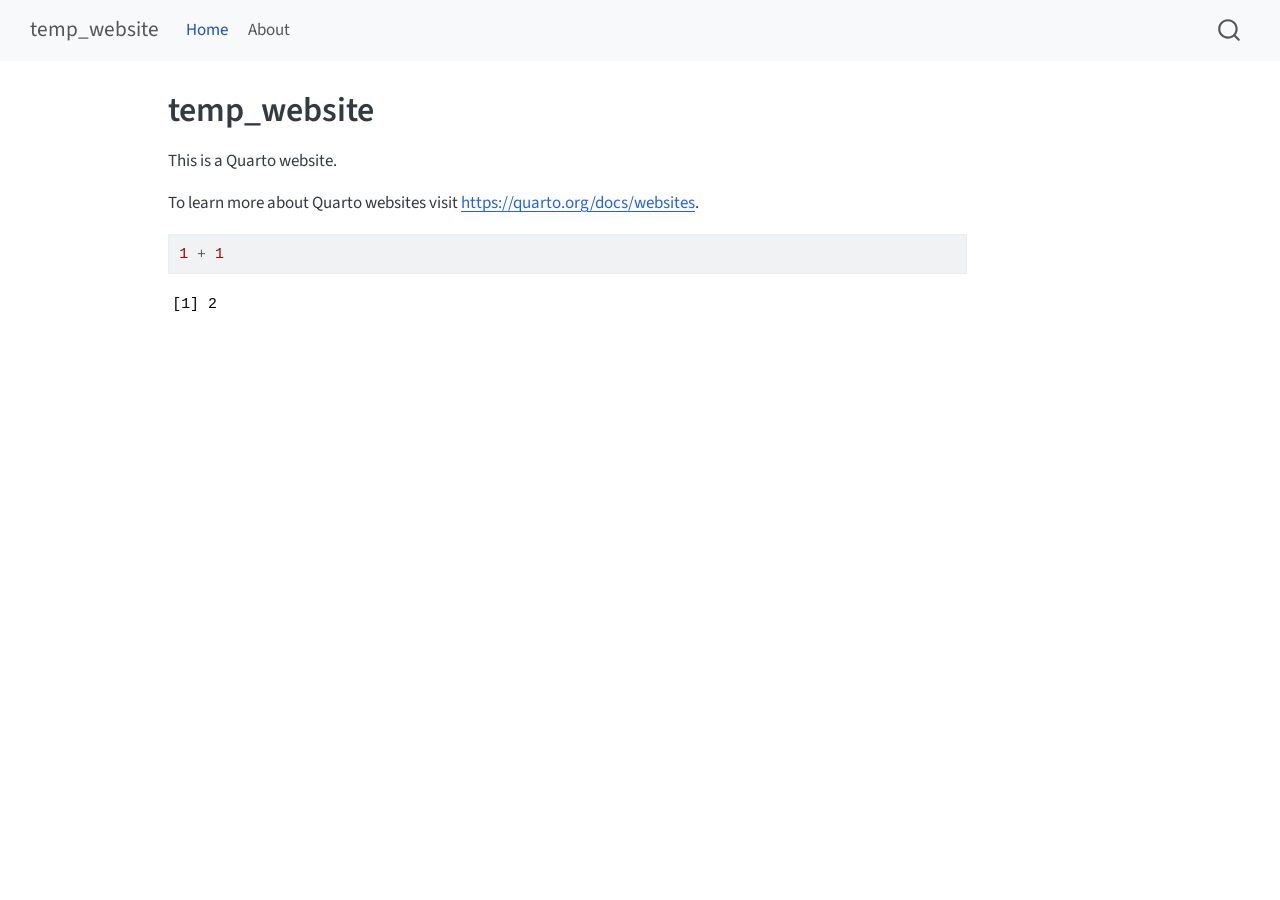
==== docs/index.html @ f579515a "Initial commit" ====
<!DOCTYPE html>
<html xmlns="http://www.w3.org/1999/xhtml" lang="en" xml:lang="en"><head>

<meta charset="utf-8">
<meta name="generator" content="quarto-1.9.37">

<meta name="viewport" content="width=device-width, initial-scale=1.0, user-scalable=yes">


<title>temp_website</title>
<style>
/* Default styles provided by pandoc.
** See https://pandoc.org/MANUAL.html#variables-for-html for config info.
*/
code{white-space: pre-wrap;}
span.smallcaps{font-variant: small-caps;}
div.columns{display: flex; gap: min(4vw, 1.5em);}
div.column{flex: auto; overflow-x: auto;}
div.hanging-indent{margin-left: 1.5em; text-indent: -1.5em;}
ul.task-list{list-style: none;}
ul.task-list li input[type="checkbox"] {
  width: 0.8em;
  margin: 0 0.8em 0.2em -1em; /* quarto-specific, see https://github.com/quarto-dev/quarto-cli/issues/4556 */ 
  vertical-align: middle;
}
/* CSS for syntax highlighting */
html { -webkit-text-size-adjust: 100%; }
pre > code.sourceCode { white-space: pre; position: relative; }
pre > code.sourceCode > span { display: inline-block; line-height: 1.25; }
pre > code.sourceCode > span:empty { height: 1.2em; }
.sourceCode { overflow: visible; }
code.sourceCode > span { color: inherit; text-decoration: inherit; }
div.sourceCode { margin: 1em 0; }
pre.sourceCode { margin: 0; }
@media screen {
div.sourceCode { overflow: auto; }
}
@media print {
pre > code.sourceCode { white-space: pre-wrap; }
pre > code.sourceCode > span { text-indent: -5em; padding-left: 5em; }
}
pre.numberSource code
  { counter-reset: source-line 0; }
pre.numberSource code > span
  { position: relative; left: -4em; counter-increment: source-line; }
pre.numberSource code > span > a:first-child::before
  { content: counter(source-line);
    position: relative; left: -1em; text-align: right; vertical-align: baseline;
    border: none; display: inline-block;
    -webkit-touch-callout: none; -webkit-user-select: none;
    -khtml-user-select: none; -moz-user-select: none;
    -ms-user-select: none; user-select: none;
    padding: 0 4px; width: 4em;
  }
pre.numberSource { margin-left: 3em;  padding-left: 4px; }
div.sourceCode
  {   }
@media screen {
pre > code.sourceCode > span > a:first-child::before { text-decoration: underline; }
}
</style>


<script src="site_libs/quarto-nav/quarto-nav.js"></script>
<script src="site_libs/quarto-nav/headroom.min.js"></script>
<script src="site_libs/clipboard/clipboard.min.js"></script>
<script src="site_libs/quarto-search/autocomplete.umd.js"></script>
<script src="site_libs/quarto-search/fuse.min.js"></script>
<script src="site_libs/quarto-search/quarto-search.js"></script>
<meta name="quarto:offset" content="./">
<script src="site_libs/quarto-html/quarto.js" type="module"></script>
<script src="site_libs/quarto-html/tabsets/tabsets.js" type="module"></script>
<script src="site_libs/quarto-html/popper.min.js"></script>
<script src="site_libs/quarto-html/tippy.umd.min.js"></script>
<script src="site_libs/quarto-html/anchor.min.js"></script>
<link href="site_libs/quarto-html/tippy.css" rel="stylesheet">
<link href="site_libs/quarto-html/quarto-syntax-highlighting-7f8f88aac4f3542376d5c11b86a4c14d.css" rel="stylesheet" id="quarto-text-highlighting-styles">
<script src="site_libs/bootstrap/bootstrap.min.js"></script>
<link href="site_libs/bootstrap/bootstrap-icons.css" rel="stylesheet">
<link href="site_libs/bootstrap/bootstrap-158031087360bce0ff56dc785ce39e06.min.css" rel="stylesheet" append-hash="true" id="quarto-bootstrap" data-mode="light">
<script id="quarto-search-options" type="application/json">{
  "location": "navbar",
  "copy-button": false,
  "collapse-after": 3,
  "panel-placement": "end",
  "type": "overlay",
  "limit": 50,
  "keyboard-shortcut": [
    "f",
    "/",
    "s"
  ],
  "show-item-context": false,
  "language": {
    "search-no-results-text": "No results",
    "search-matching-documents-text": "matching documents",
    "search-copy-link-title": "Copy link to search",
    "search-hide-matches-text": "Hide additional matches",
    "search-more-match-text": "more match in this document",
    "search-more-matches-text": "more matches in this document",
    "search-clear-button-title": "Clear",
    "search-text-placeholder": "",
    "search-detached-cancel-button-title": "Cancel",
    "search-submit-button-title": "Submit",
    "search-label": "Search"
  }
}</script>


<link rel="stylesheet" href="styles.css">
</head>

<body class="nav-fixed quarto-light">

<div id="quarto-search-results"></div>
  <header id="quarto-header" class="headroom fixed-top">
    <nav class="navbar navbar-expand-lg " data-bs-theme="dark">
      <div class="navbar-container container-fluid">
      <div class="navbar-brand-container mx-auto">
    <a class="navbar-brand" href="./index.html">
    <span class="navbar-title">temp_website</span>
    </a>
  </div>
            <div id="quarto-search" class="" title="Search"></div>
          <button class="navbar-toggler" type="button" data-bs-toggle="collapse" data-bs-target="#navbarCollapse" aria-controls="navbarCollapse" role="menu" aria-expanded="false" aria-label="Toggle navigation" onclick="if (window.quartoToggleHeadroom) { window.quartoToggleHeadroom(); }">
  <span class="navbar-toggler-icon"></span>
</button>
          <div class="collapse navbar-collapse" id="navbarCollapse">
            <ul class="navbar-nav navbar-nav-scroll me-auto">
  <li class="nav-item">
    <a class="nav-link active" href="./index.html" aria-current="page"> 
<span class="menu-text">Home</span></a>
  </li>  
  <li class="nav-item">
    <a class="nav-link" href="./about.html"> 
<span class="menu-text">About</span></a>
  </li>  
</ul>
          </div> <!-- /navcollapse -->
            <div class="quarto-navbar-tools">
</div>
      </div> <!-- /container-fluid -->
    </nav>
</header>
<!-- content -->
<div id="quarto-content" class="quarto-container page-columns page-rows-contents page-layout-article page-navbar">
<!-- sidebar -->
<!-- margin-sidebar -->
    <div id="quarto-margin-sidebar" class="sidebar margin-sidebar zindex-bottom">
        
    </div>
<!-- main -->
<main class="content" id="quarto-document-content">

<header id="title-block-header" class="quarto-title-block default">
<div class="quarto-title">
<h1 class="title">temp_website</h1>
</div>



<div class="quarto-title-meta">

    
  
    
  </div>
  


</header>


<p>This is a Quarto website.</p>
<p>To learn more about Quarto websites visit <a href="https://quarto.org/docs/websites" class="uri">https://quarto.org/docs/websites</a>.</p>
<div class="cell">
<div class="code-copy-outer-scaffold"><div class="sourceCode cell-code" id="cb1"><pre class="sourceCode r code-with-copy"><code class="sourceCode r"><span id="cb1-1"><a href="#cb1-1" aria-hidden="true" tabindex="-1"></a><span class="dv">1</span> <span class="sc">+</span> <span class="dv">1</span></span></code></pre></div><button title="Copy to Clipboard" class="code-copy-button"><i class="bi"></i></button></div>
<div class="cell-output cell-output-stdout">
<pre><code>[1] 2</code></pre>
</div>
</div>



</main> <!-- /main -->
<script id="quarto-html-after-body" type="application/javascript">
  window.document.addEventListener("DOMContentLoaded", function (event) {
    const icon = "";
    const anchorJS = new window.AnchorJS();
    anchorJS.options = {
      placement: 'right',
      icon: icon
    };
    anchorJS.add('.anchored');
    const isCodeAnnotation = (el) => {
      for (const clz of el.classList) {
        if (clz.startsWith('code-annotation-')) {                     
          return true;
        }
      }
      return false;
    }
    const onCopySuccess = function(e) {
      // button target
      const button = e.trigger;
      // don't keep focus
      button.blur();
      // flash "checked"
      button.classList.add('code-copy-button-checked');
      var currentTitle = button.getAttribute("title");
      button.setAttribute("title", "Copied!");
      let tooltip;
      if (window.bootstrap) {
        button.setAttribute("data-bs-toggle", "tooltip");
        button.setAttribute("data-bs-placement", "left");
        button.setAttribute("data-bs-title", "Copied!");
        tooltip = new bootstrap.Tooltip(button, 
          { trigger: "manual", 
            customClass: "code-copy-button-tooltip",
            offset: [0, -8]});
        tooltip.show();    
      }
      setTimeout(function() {
        if (tooltip) {
          tooltip.hide();
          button.removeAttribute("data-bs-title");
          button.removeAttribute("data-bs-toggle");
          button.removeAttribute("data-bs-placement");
        }
        button.setAttribute("title", currentTitle);
        button.classList.remove('code-copy-button-checked');
      }, 1000);
      // clear code selection
      e.clearSelection();
    }
    const getTextToCopy = function(trigger) {
      const outerScaffold = trigger.parentElement.cloneNode(true);
      const codeEl = outerScaffold.querySelector('code');
      for (const childEl of codeEl.children) {
        if (isCodeAnnotation(childEl)) {
          childEl.remove();
        }
      }
      return codeEl.innerText;
    }
    const clipboard = new window.ClipboardJS('.code-copy-button:not([data-in-quarto-modal])', {
      text: getTextToCopy
    });
    clipboard.on('success', onCopySuccess);
    if (window.document.getElementById('quarto-embedded-source-code-modal')) {
      const clipboardModal = new window.ClipboardJS('.code-copy-button[data-in-quarto-modal]', {
        text: getTextToCopy,
        container: window.document.getElementById('quarto-embedded-source-code-modal')
      });
      clipboardModal.on('success', onCopySuccess);
    }
      var localhostRegex = new RegExp(/^(?:http|https):\/\/localhost\:?[0-9]*\//);
      var mailtoRegex = new RegExp(/^mailto:/);
        var filterRegex = new RegExp('/' + window.location.host + '/');
      var isInternal = (href) => {
          return filterRegex.test(href) || localhostRegex.test(href) || mailtoRegex.test(href);
      }
      // Inspect non-navigation links and adorn them if external
     var links = window.document.querySelectorAll('a[href]:not(.nav-link):not(.navbar-brand):not(.toc-action):not(.sidebar-link):not(.sidebar-item-toggle):not(.pagination-link):not(.no-external):not([aria-hidden]):not(.dropdown-item):not(.quarto-navigation-tool):not(.about-link)');
      for (var i=0; i<links.length; i++) {
        const link = links[i];
        if (!isInternal(link.href)) {
          // undo the damage that might have been done by quarto-nav.js in the case of
          // links that we want to consider external
          if (link.dataset.originalHref !== undefined) {
            link.href = link.dataset.originalHref;
          }
        }
      }
    function tippyHover(el, contentFn, onTriggerFn, onUntriggerFn) {
      const config = {
        allowHTML: true,
        maxWidth: 500,
        delay: 100,
        arrow: false,
        appendTo: function(el) {
            return el.parentElement;
        },
        interactive: true,
        interactiveBorder: 10,
        theme: 'quarto',
        placement: 'bottom-start',
      };
      if (contentFn) {
        config.content = contentFn;
      }
      if (onTriggerFn) {
        config.onTrigger = onTriggerFn;
      }
      if (onUntriggerFn) {
        config.onUntrigger = onUntriggerFn;
      }
      window.tippy(el, config); 
    }
    const noterefs = window.document.querySelectorAll('a[role="doc-noteref"]');
    for (var i=0; i<noterefs.length; i++) {
      const ref = noterefs[i];
      tippyHover(ref, function() {
        // use id or data attribute instead here
        let href = ref.getAttribute('data-footnote-href') || ref.getAttribute('href');
        try { href = new URL(href).hash; } catch {}
        const id = href.replace(/^#\/?/, "");
        const note = window.document.getElementById(id);
        if (note) {
          return note.innerHTML;
        } else {
          return "";
        }
      });
    }
    const xrefs = window.document.querySelectorAll('a.quarto-xref');
    const processXRef = (id, note) => {
      // Strip column container classes
      const stripColumnClz = (el) => {
        el.classList.remove("page-full", "page-columns");
        if (el.children) {
          for (const child of el.children) {
            stripColumnClz(child);
          }
        }
      }
      stripColumnClz(note)
      if (id === null || id.startsWith('sec-')) {
        // Special case sections, only their first couple elements
        const container = document.createElement("div");
        if (note.children && note.children.length > 2) {
          container.appendChild(note.children[0].cloneNode(true));
          for (let i = 1; i < note.children.length; i++) {
            const child = note.children[i];
            if (child.tagName === "P" && child.innerText === "") {
              continue;
            } else {
              container.appendChild(child.cloneNode(true));
              break;
            }
          }
          if (window.Quarto?.typesetMath) {
            window.Quarto.typesetMath(container);
          }
          return container.innerHTML
        } else {
          if (window.Quarto?.typesetMath) {
            window.Quarto.typesetMath(note);
          }
          return note.innerHTML;
        }
      } else {
        // Remove any anchor links if they are present
        const anchorLink = note.querySelector('a.anchorjs-link');
        if (anchorLink) {
          anchorLink.remove();
        }
        if (window.Quarto?.typesetMath) {
          window.Quarto.typesetMath(note);
        }
        if (note.classList.contains("callout")) {
          return note.outerHTML;
        } else {
          return note.innerHTML;
        }
      }
    }
    for (var i=0; i<xrefs.length; i++) {
      const xref = xrefs[i];
      tippyHover(xref, undefined, function(instance) {
        instance.disable();
        let url = xref.getAttribute('href');
        let hash = undefined; 
        if (url.startsWith('#')) {
          hash = url;
        } else {
          try { hash = new URL(url).hash; } catch {}
        }
        if (hash) {
          const id = hash.replace(/^#\/?/, "");
          const note = window.document.getElementById(id);
          if (note !== null) {
            try {
              const html = processXRef(id, note.cloneNode(true));
              instance.setContent(html);
            } finally {
              instance.enable();
              instance.show();
            }
          } else {
            // See if we can fetch this
            fetch(url.split('#')[0])
            .then(res => res.text())
            .then(html => {
              const parser = new DOMParser();
              const htmlDoc = parser.parseFromString(html, "text/html");
              const note = htmlDoc.getElementById(id);
              if (note !== null) {
                const html = processXRef(id, note);
                instance.setContent(html);
              } 
            }).finally(() => {
              instance.enable();
              instance.show();
            });
          }
        } else {
          // See if we can fetch a full url (with no hash to target)
          // This is a special case and we should probably do some content thinning / targeting
          fetch(url)
          .then(res => res.text())
          .then(html => {
            const parser = new DOMParser();
            const htmlDoc = parser.parseFromString(html, "text/html");
            const note = htmlDoc.querySelector('main.content');
            if (note !== null) {
              // This should only happen for chapter cross references
              // (since there is no id in the URL)
              // remove the first header
              if (note.children.length > 0 && note.children[0].tagName === "HEADER") {
                note.children[0].remove();
              }
              const html = processXRef(null, note);
              instance.setContent(html);
            } 
          }).finally(() => {
            instance.enable();
            instance.show();
          });
        }
      }, function(instance) {
      });
    }
        let selectedAnnoteEl;
        const selectorForAnnotation = ( cell, annotation) => {
          let cellAttr = 'data-code-cell="' + cell + '"';
          let lineAttr = 'data-code-annotation="' +  annotation + '"';
          const selector = 'span[' + cellAttr + '][' + lineAttr + ']';
          return selector;
        }
        const selectCodeLines = (annoteEl) => {
          const doc = window.document;
          const targetCell = annoteEl.getAttribute("data-target-cell");
          const targetAnnotation = annoteEl.getAttribute("data-target-annotation");
          const annoteSpan = window.document.querySelector(selectorForAnnotation(targetCell, targetAnnotation));
          const lines = annoteSpan.getAttribute("data-code-lines").split(",");
          const lineIds = lines.map((line) => {
            return targetCell + "-" + line;
          })
          let top = null;
          let height = null;
          let parent = null;
          if (lineIds.length > 0) {
              //compute the position of the single el (top and bottom and make a div)
              const el = window.document.getElementById(lineIds[0]);
              top = el.offsetTop;
              height = el.offsetHeight;
              parent = el.parentElement.parentElement;
            if (lineIds.length > 1) {
              const lastEl = window.document.getElementById(lineIds[lineIds.length - 1]);
              const bottom = lastEl.offsetTop + lastEl.offsetHeight;
              height = bottom - top;
            }
            if (top !== null && height !== null && parent !== null) {
              // cook up a div (if necessary) and position it 
              let div = window.document.getElementById("code-annotation-line-highlight");
              if (div === null) {
                div = window.document.createElement("div");
                div.setAttribute("id", "code-annotation-line-highlight");
                div.style.position = 'absolute';
                parent.appendChild(div);
              }
              div.style.top = top - 2 + "px";
              div.style.height = height + 4 + "px";
              div.style.left = 0;
              let gutterDiv = window.document.getElementById("code-annotation-line-highlight-gutter");
              if (gutterDiv === null) {
                gutterDiv = window.document.createElement("div");
                gutterDiv.setAttribute("id", "code-annotation-line-highlight-gutter");
                gutterDiv.style.position = 'absolute';
                const codeCell = window.document.getElementById(targetCell);
                const gutter = codeCell.querySelector('.code-annotation-gutter');
                gutter.appendChild(gutterDiv);
              }
              gutterDiv.style.top = top - 2 + "px";
              gutterDiv.style.height = height + 4 + "px";
            }
            selectedAnnoteEl = annoteEl;
          }
        };
        const unselectCodeLines = () => {
          const elementsIds = ["code-annotation-line-highlight", "code-annotation-line-highlight-gutter"];
          elementsIds.forEach((elId) => {
            const div = window.document.getElementById(elId);
            if (div) {
              div.remove();
            }
          });
          selectedAnnoteEl = undefined;
        };
          // Handle positioning of the toggle
      window.addEventListener(
        "resize",
        throttle(() => {
          elRect = undefined;
          if (selectedAnnoteEl) {
            selectCodeLines(selectedAnnoteEl);
          }
        }, 10)
      );
      function throttle(fn, ms) {
      let throttle = false;
      let timer;
        return (...args) => {
          if(!throttle) { // first call gets through
              fn.apply(this, args);
              throttle = true;
          } else { // all the others get throttled
              if(timer) clearTimeout(timer); // cancel #2
              timer = setTimeout(() => {
                fn.apply(this, args);
                timer = throttle = false;
              }, ms);
          }
        };
      }
        // Attach click handler to the DT
        const annoteDls = window.document.querySelectorAll('dt[data-target-cell]');
        for (const annoteDlNode of annoteDls) {
          annoteDlNode.addEventListener('click', (event) => {
            const clickedEl = event.target;
            if (clickedEl !== selectedAnnoteEl) {
              unselectCodeLines();
              const activeEl = window.document.querySelector('dt[data-target-cell].code-annotation-active');
              if (activeEl) {
                activeEl.classList.remove('code-annotation-active');
              }
              selectCodeLines(clickedEl);
              clickedEl.classList.add('code-annotation-active');
            } else {
              // Unselect the line
              unselectCodeLines();
              clickedEl.classList.remove('code-annotation-active');
            }
          });
        }
    const findCites = (el) => {
      const parentEl = el.parentElement;
      if (parentEl) {
        const cites = parentEl.dataset.cites;
        if (cites) {
          return {
            el,
            cites: cites.split(' ')
          };
        } else {
          return findCites(el.parentElement)
        }
      } else {
        return undefined;
      }
    };
    var bibliorefs = window.document.querySelectorAll('a[role="doc-biblioref"]');
    for (var i=0; i<bibliorefs.length; i++) {
      const ref = bibliorefs[i];
      const citeInfo = findCites(ref);
      if (citeInfo) {
        tippyHover(citeInfo.el, function() {
          var popup = window.document.createElement('div');
          citeInfo.cites.forEach(function(cite) {
            var citeDiv = window.document.createElement('div');
            citeDiv.classList.add('hanging-indent');
            citeDiv.classList.add('csl-entry');
            var biblioDiv = window.document.getElementById('ref-' + cite);
            if (biblioDiv) {
              citeDiv.innerHTML = biblioDiv.innerHTML;
            }
            popup.appendChild(citeDiv);
          });
          return popup.innerHTML;
        });
      }
    }
  });
  </script>
</div> <!-- /content -->




</body></html>
---- docs/site_libs/quarto-html/tippy.css ----
.tippy-box[data-animation=fade][data-state=hidden]{opacity:0}[data-tippy-root]{max-width:calc(100vw - 10px)}.tippy-box{position:relative;background-color:#333;color:#fff;border-radius:4px;font-size:14px;line-height:1.4;white-space:normal;outline:0;transition-property:transform,visibility,opacity}.tippy-box[data-placement^=top]>.tippy-arrow{bottom:0}.tippy-box[data-placement^=top]>.tippy-arrow:before{bottom:-7px;left:0;border-width:8px 8px 0;border-top-color:initial;transform-origin:center top}.tippy-box[data-placement^=bottom]>.tippy-arrow{top:0}.tippy-box[data-placement^=bottom]>.tippy-arrow:before{top:-7px;left:0;border-width:0 8px 8px;border-bottom-color:initial;transform-origin:center bottom}.tippy-box[data-placement^=left]>.tippy-arrow{right:0}.tippy-box[data-placement^=left]>.tippy-arrow:before{border-width:8px 0 8px 8px;border-left-color:initial;right:-7px;transform-origin:center left}.tippy-box[data-placement^=right]>.tippy-arrow{left:0}.tippy-box[data-placement^=right]>.tippy-arrow:before{left:-7px;border-width:8px 8px 8px 0;border-right-color:initial;transform-origin:center right}.tippy-box[data-inertia][data-state=visible]{transition-timing-function:cubic-bezier(.54,1.5,.38,1.11)}.tippy-arrow{width:16px;height:16px;color:#333}.tippy-arrow:before{content:"";position:absolute;border-color:transparent;border-style:solid}.tippy-content{position:relative;padding:5px 9px;z-index:1}
---- docs/site_libs/quarto-html/quarto-syntax-highlighting-7f8f88aac4f3542376d5c11b86a4c14d.css ----
/* quarto syntax highlight colors */
:root {
  --quarto-hl-ot-color: #003B4F;
  --quarto-hl-at-color: #657422;
  --quarto-hl-ss-color: #20794D;
  --quarto-hl-an-color: #5E5E5E;
  --quarto-hl-fu-color: #4758AB;
  --quarto-hl-st-color: #20794D;
  --quarto-hl-cf-color: #003B4F;
  --quarto-hl-op-color: #5E5E5E;
  --quarto-hl-er-color: #AD0000;
  --quarto-hl-bn-color: #AD0000;
  --quarto-hl-al-color: #AD0000;
  --quarto-hl-va-color: #111111;
  --quarto-hl-bu-color: inherit;
  --quarto-hl-ex-color: inherit;
  --quarto-hl-pp-color: #AD0000;
  --quarto-hl-in-color: #5E5E5E;
  --quarto-hl-vs-color: #20794D;
  --quarto-hl-wa-color: #5E5E5E;
  --quarto-hl-do-color: #5E5E5E;
  --quarto-hl-im-color: #00769E;
  --quarto-hl-ch-color: #20794D;
  --quarto-hl-dt-color: #AD0000;
  --quarto-hl-fl-color: #AD0000;
  --quarto-hl-co-color: #5E5E5E;
  --quarto-hl-cv-color: #5E5E5E;
  --quarto-hl-cn-color: #8f5902;
  --quarto-hl-sc-color: #5E5E5E;
  --quarto-hl-dv-color: #AD0000;
  --quarto-hl-kw-color: #003B4F;
}

/* other quarto variables */
:root {
  --quarto-font-monospace: SFMono-Regular, Menlo, Monaco, Consolas, "Liberation Mono", "Courier New", monospace;
}

/* syntax highlight based on Pandoc's rules */
pre > code.sourceCode > span {
  color: #003B4F;
}

code.sourceCode > span {
  color: #003B4F;
}

div.sourceCode,
div.sourceCode pre.sourceCode {
  color: #003B4F;
}

/* Normal */
code span {
  color: #003B4F;
}

/* Alert */
code span.al {
  color: #AD0000;
  font-style: inherit;
}

/* Annotation */
code span.an {
  color: #5E5E5E;
  font-style: inherit;
}

/* Attribute */
code span.at {
  color: #657422;
  font-style: inherit;
}

/* BaseN */
code span.bn {
  color: #AD0000;
  font-style: inherit;
}

/* BuiltIn */
code span.bu {
  font-style: inherit;
}

/* ControlFlow */
code span.cf {
  color: #003B4F;
  font-weight: bold;
  font-style: inherit;
}

/* Char */
code span.ch {
  color: #20794D;
  font-style: inherit;
}

/* Constant */
code span.cn {
  color: #8f5902;
  font-style: inherit;
}

/* Comment */
code span.co {
  color: #5E5E5E;
  font-style: inherit;
}

/* CommentVar */
code span.cv {
  color: #5E5E5E;
  font-style: italic;
}

/* Documentation */
code span.do {
  color: #5E5E5E;
  font-style: italic;
}

/* DataType */
code span.dt {
  color: #AD0000;
  font-style: inherit;
}

/* DecVal */
code span.dv {
  color: #AD0000;
  font-style: inherit;
}

/* Error */
code span.er {
  color: #AD0000;
  font-style: inherit;
}

/* Extension */
code span.ex {
  font-style: inherit;
}

/* Float */
code span.fl {
  color: #AD0000;
  font-style: inherit;
}

/* Function */
code span.fu {
  color: #4758AB;
  font-style: inherit;
}

/* Import */
code span.im {
  color: #00769E;
  font-style: inherit;
}

/* Information */
code span.in {
  color: #5E5E5E;
  font-style: inherit;
}

/* Keyword */
code span.kw {
  color: #003B4F;
  font-weight: bold;
  font-style: inherit;
}

/* Operator */
code span.op {
  color: #5E5E5E;
  font-style: inherit;
}

/* Other */
code span.ot {
  color: #003B4F;
  font-style: inherit;
}

/* Preprocessor */
code span.pp {
  color: #AD0000;
  font-style: inherit;
}

/* SpecialChar */
code span.sc {
  color: #5E5E5E;
  font-style: inherit;
}

/* SpecialString */
code span.ss {
  color: #20794D;
  font-style: inherit;
}

/* String */
code span.st {
  color: #20794D;
  font-style: inherit;
}

/* Variable */
code span.va {
  color: #111111;
  font-style: inherit;
}

/* VerbatimString */
code span.vs {
  color: #20794D;
  font-style: inherit;
}

/* Warning */
code span.wa {
  color: #5E5E5E;
  font-style: italic;
}

.prevent-inlining {
  content: "</";
}

/*# sourceMappingURL=789ad8cd35626ba772517505b42a116e.css.map */
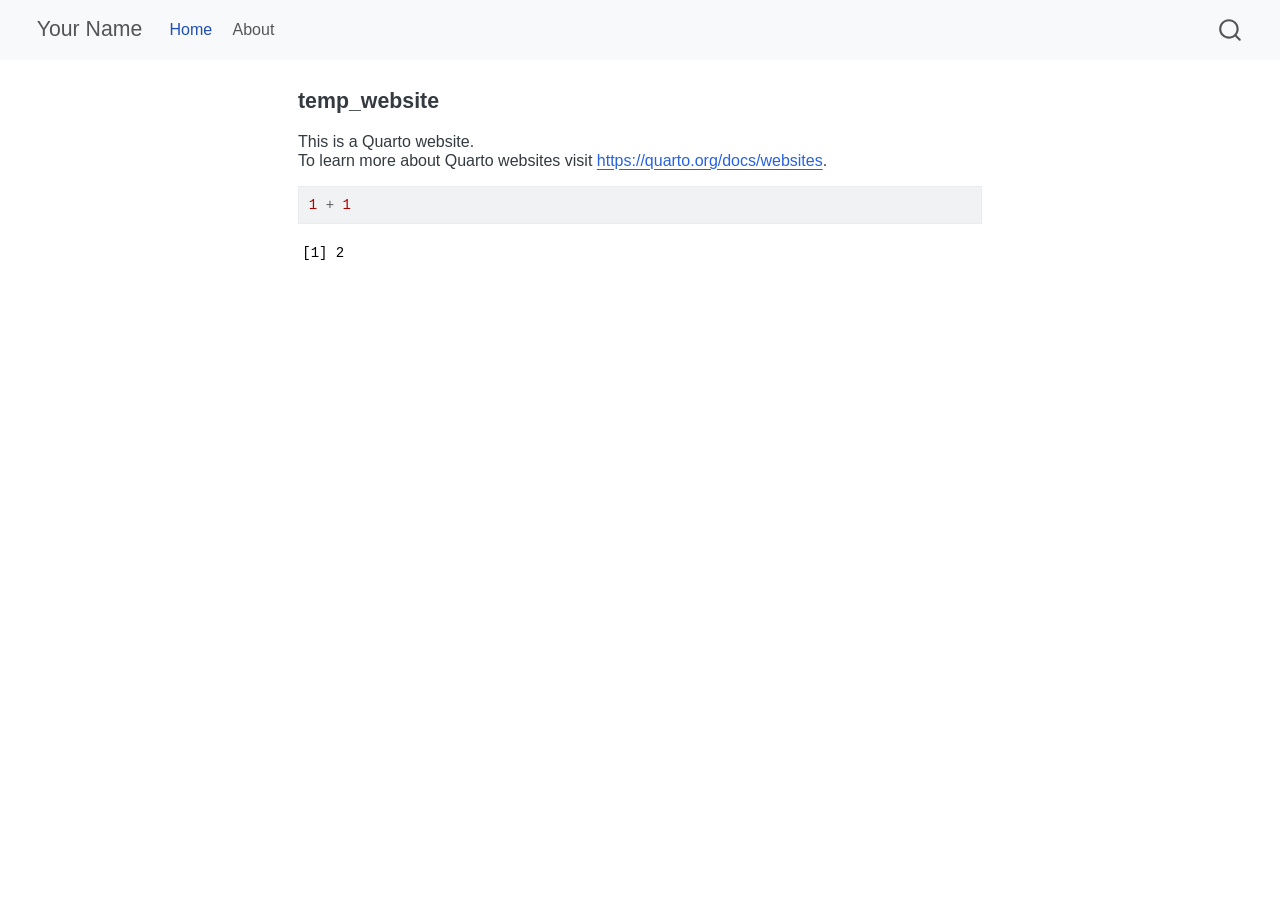
==== commit e7813a55: "enriched website" ====
--- a/docs/index.html
+++ b/docs/index.html
@@ -7,7 +7,7 @@
 <meta name="viewport" content="width=device-width, initial-scale=1.0, user-scalable=yes">
 
 
-<title>temp_website</title>
+<title>temp_website – Your Name</title>
 <style>
 /* Default styles provided by pandoc.
 ** See https://pandoc.org/MANUAL.html#variables-for-html for config info.
@@ -68,6 +68,7 @@
 <script src="site_libs/quarto-search/fuse.min.js"></script>
 <script src="site_libs/quarto-search/quarto-search.js"></script>
 <meta name="quarto:offset" content="./">
+<link href="./favicon.png" rel="icon" type="image/png">
 <script src="site_libs/quarto-html/quarto.js" type="module"></script>
 <script src="site_libs/quarto-html/tabsets/tabsets.js" type="module"></script>
 <script src="site_libs/quarto-html/popper.min.js"></script>
@@ -110,15 +111,19 @@
 <link rel="stylesheet" href="styles.css">
 </head>
 
-<body class="nav-fixed quarto-light">
+<body class="floating nav-fixed quarto-light">
 
 <div id="quarto-search-results"></div>
   <header id="quarto-header" class="headroom fixed-top">
     <nav class="navbar navbar-expand-lg " data-bs-theme="dark">
       <div class="navbar-container container-fluid">
       <div class="navbar-brand-container mx-auto">
+    <a href="./index.html" class="navbar-brand navbar-brand-logo">
+    <img src="./logo.png" alt="" class="navbar-logo light-content">
+    <img src="./logo.png" alt="" class="navbar-logo dark-content">
+    </a>
     <a class="navbar-brand" href="./index.html">
-    <span class="navbar-title">temp_website</span>
+    <span class="navbar-title">Your Name</span>
     </a>
   </div>
             <div id="quarto-search" class="" title="Search"></div>
@@ -145,9 +150,12 @@
 <!-- content -->
 <div id="quarto-content" class="quarto-container page-columns page-rows-contents page-layout-article page-navbar">
 <!-- sidebar -->
+  <nav id="quarto-sidebar" class="sidebar collapse collapse-horizontal quarto-sidebar-collapse-item sidebar-navigation floating overflow-auto">
+    
+</nav>
+<div id="quarto-sidebar-glass" class="quarto-sidebar-collapse-item" data-bs-toggle="collapse" data-bs-target=".quarto-sidebar-collapse-item"></div>
 <!-- margin-sidebar -->
     <div id="quarto-margin-sidebar" class="sidebar margin-sidebar zindex-bottom">
-        
     </div>
 <!-- main -->
 <main class="content" id="quarto-document-content">
--- a/docs/styles.css
+++ b/docs/styles.css
@@ -0,0 +1,15 @@
+/* css styles */
+
+body {
+  font-family: Arial, sans-serif;
+  font-size: 16px;
+}
+
+p {
+  margin: 0;
+  padding: 0;
+  line-height: 1.2;
+}
+
+h1, h2 { font-size: 16pt; }
+h3, h4 { font-size: 14pt; }
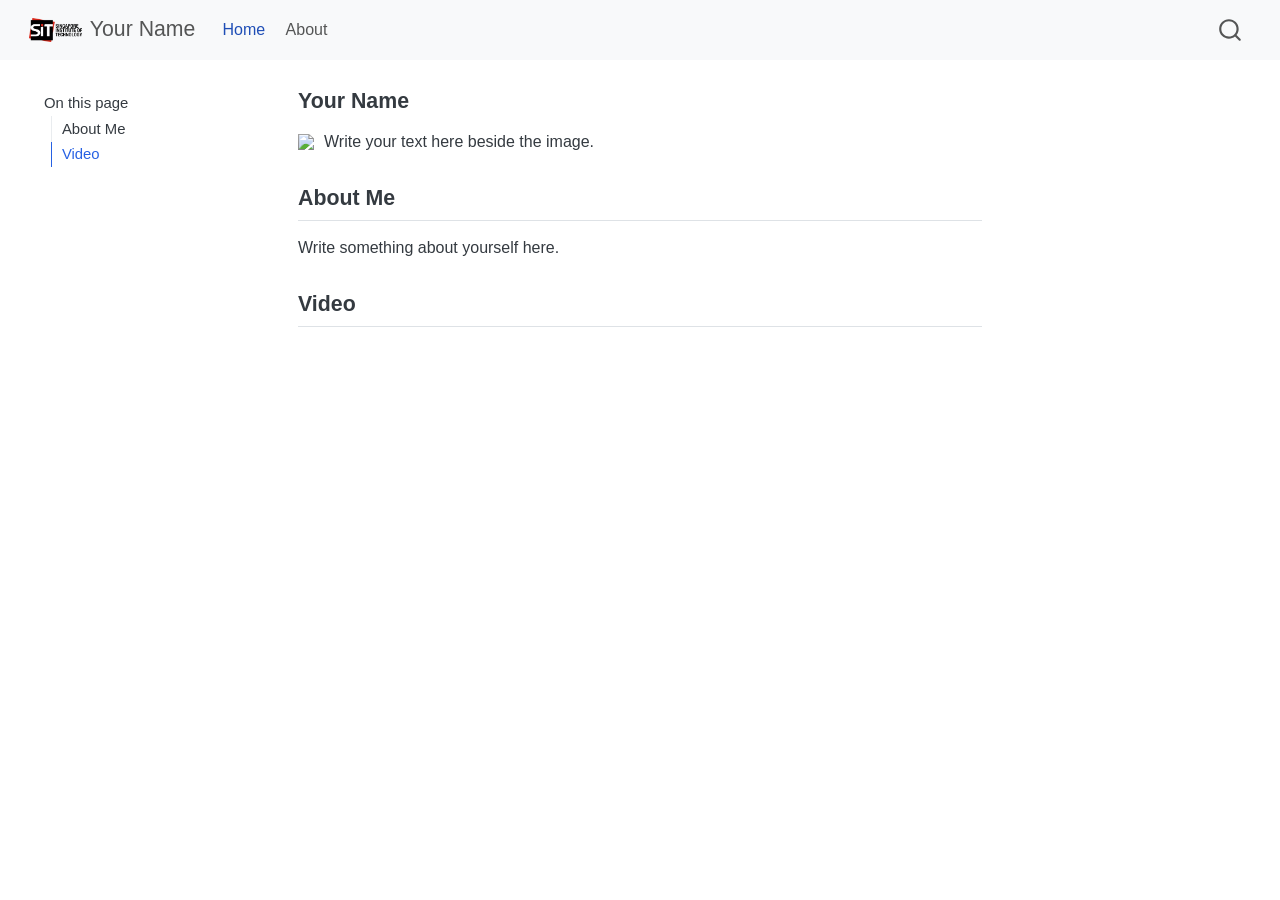
==== commit 53193bb7: "test" ====
--- a/docs/index.html
+++ b/docs/index.html
@@ -7,7 +7,7 @@
 <meta name="viewport" content="width=device-width, initial-scale=1.0, user-scalable=yes">
 
 
-<title>temp_website – Your Name</title>
+<title>Your Name</title>
 <style>
 /* Default styles provided by pandoc.
 ** See https://pandoc.org/MANUAL.html#variables-for-html for config info.
@@ -23,41 +23,6 @@
   margin: 0 0.8em 0.2em -1em; /* quarto-specific, see https://github.com/quarto-dev/quarto-cli/issues/4556 */ 
   vertical-align: middle;
 }
-/* CSS for syntax highlighting */
-html { -webkit-text-size-adjust: 100%; }
-pre > code.sourceCode { white-space: pre; position: relative; }
-pre > code.sourceCode > span { display: inline-block; line-height: 1.25; }
-pre > code.sourceCode > span:empty { height: 1.2em; }
-.sourceCode { overflow: visible; }
-code.sourceCode > span { color: inherit; text-decoration: inherit; }
-div.sourceCode { margin: 1em 0; }
-pre.sourceCode { margin: 0; }
-@media screen {
-div.sourceCode { overflow: auto; }
-}
-@media print {
-pre > code.sourceCode { white-space: pre-wrap; }
-pre > code.sourceCode > span { text-indent: -5em; padding-left: 5em; }
-}
-pre.numberSource code
-  { counter-reset: source-line 0; }
-pre.numberSource code > span
-  { position: relative; left: -4em; counter-increment: source-line; }
-pre.numberSource code > span > a:first-child::before
-  { content: counter(source-line);
-    position: relative; left: -1em; text-align: right; vertical-align: baseline;
-    border: none; display: inline-block;
-    -webkit-touch-callout: none; -webkit-user-select: none;
-    -khtml-user-select: none; -moz-user-select: none;
-    -ms-user-select: none; user-select: none;
-    padding: 0 4px; width: 4em;
-  }
-pre.numberSource { margin-left: 3em;  padding-left: 4px; }
-div.sourceCode
-  {   }
-@media screen {
-pre > code.sourceCode > span > a:first-child::before { text-decoration: underline; }
-}
 </style>
 
 
@@ -68,7 +33,6 @@
 <script src="site_libs/quarto-search/fuse.min.js"></script>
 <script src="site_libs/quarto-search/quarto-search.js"></script>
 <meta name="quarto:offset" content="./">
-<link href="./favicon.png" rel="icon" type="image/png">
 <script src="site_libs/quarto-html/quarto.js" type="module"></script>
 <script src="site_libs/quarto-html/tabsets/tabsets.js" type="module"></script>
 <script src="site_libs/quarto-html/popper.min.js"></script>
@@ -119,8 +83,8 @@
       <div class="navbar-container container-fluid">
       <div class="navbar-brand-container mx-auto">
     <a href="./index.html" class="navbar-brand navbar-brand-logo">
-    <img src="./logo.png" alt="" class="navbar-logo light-content">
-    <img src="./logo.png" alt="" class="navbar-logo dark-content">
+    <img src="./imgs/lab_sit_logo.png" alt="" class="navbar-logo light-content">
+    <img src="./imgs/lab_sit_logo.png" alt="" class="navbar-logo dark-content">
     </a>
     <a class="navbar-brand" href="./index.html">
     <span class="navbar-title">Your Name</span>
@@ -151,7 +115,14 @@
 <div id="quarto-content" class="quarto-container page-columns page-rows-contents page-layout-article page-navbar">
 <!-- sidebar -->
   <nav id="quarto-sidebar" class="sidebar collapse collapse-horizontal quarto-sidebar-collapse-item sidebar-navigation floating overflow-auto">
-    
+    <nav id="TOC" role="doc-toc" class="toc-active">
+    <h2 id="toc-title">On this page</h2>
+   
+  <ul>
+  <li><a href="#about-me" id="toc-about-me" class="nav-link active" data-scroll-target="#about-me">About Me</a></li>
+  <li><a href="#video" id="toc-video" class="nav-link" data-scroll-target="#video">Video</a></li>
+  </ul>
+</nav>
 </nav>
 <div id="quarto-sidebar-glass" class="quarto-sidebar-collapse-item" data-bs-toggle="collapse" data-bs-target=".quarto-sidebar-collapse-item"></div>
 <!-- margin-sidebar -->
@@ -162,7 +133,7 @@
 
 <header id="title-block-header" class="quarto-title-block default">
 <div class="quarto-title">
-<h1 class="title">temp_website</h1>
+<h1 class="title">Your Name</h1>
 </div>
 
 
@@ -179,16 +150,20 @@
 </header>
 
 
-<p>This is a Quarto website.</p>
-<p>To learn more about Quarto websites visit <a href="https://quarto.org/docs/websites" class="uri">https://quarto.org/docs/websites</a>.</p>
-<div class="cell">
-<div class="code-copy-outer-scaffold"><div class="sourceCode cell-code" id="cb1"><pre class="sourceCode r code-with-copy"><code class="sourceCode r"><span id="cb1-1"><a href="#cb1-1" aria-hidden="true" tabindex="-1"></a><span class="dv">1</span> <span class="sc">+</span> <span class="dv">1</span></span></code></pre></div><button title="Copy to Clipboard" class="code-copy-button"><i class="bi"></i></button></div>
-<div class="cell-output cell-output-stdout">
-<pre><code>[1] 2</code></pre>
+<div style="float:left; position: relative; top: 0px">
+<p><img src="imgs/photo.jpg" style="margin-right: 10px" height="100"></p>
 </div>
-</div>
-
-
+<p>Write your text here beside the image.</p>
+<section id="about-me" class="level2">
+<h2 class="anchored" data-anchor-id="about-me">About Me</h2>
+<p>Write something about yourself here.</p>
+</section>
+<section id="video" class="level2">
+<h2 class="anchored" data-anchor-id="video">Video</h2>
+<div class="quarto-video"><iframe data-external="1" src="https://www.youtube.com/embed/rphrFDf00mk" width="600" height="400" title="" frameborder="0" allow="accelerometer; autoplay; clipboard-write; encrypted-media; gyroscope; picture-in-picture" allowfullscreen=""></iframe></div>
+
+
+</section>
 
 </main> <!-- /main -->
 <script id="quarto-html-after-body" type="application/javascript">
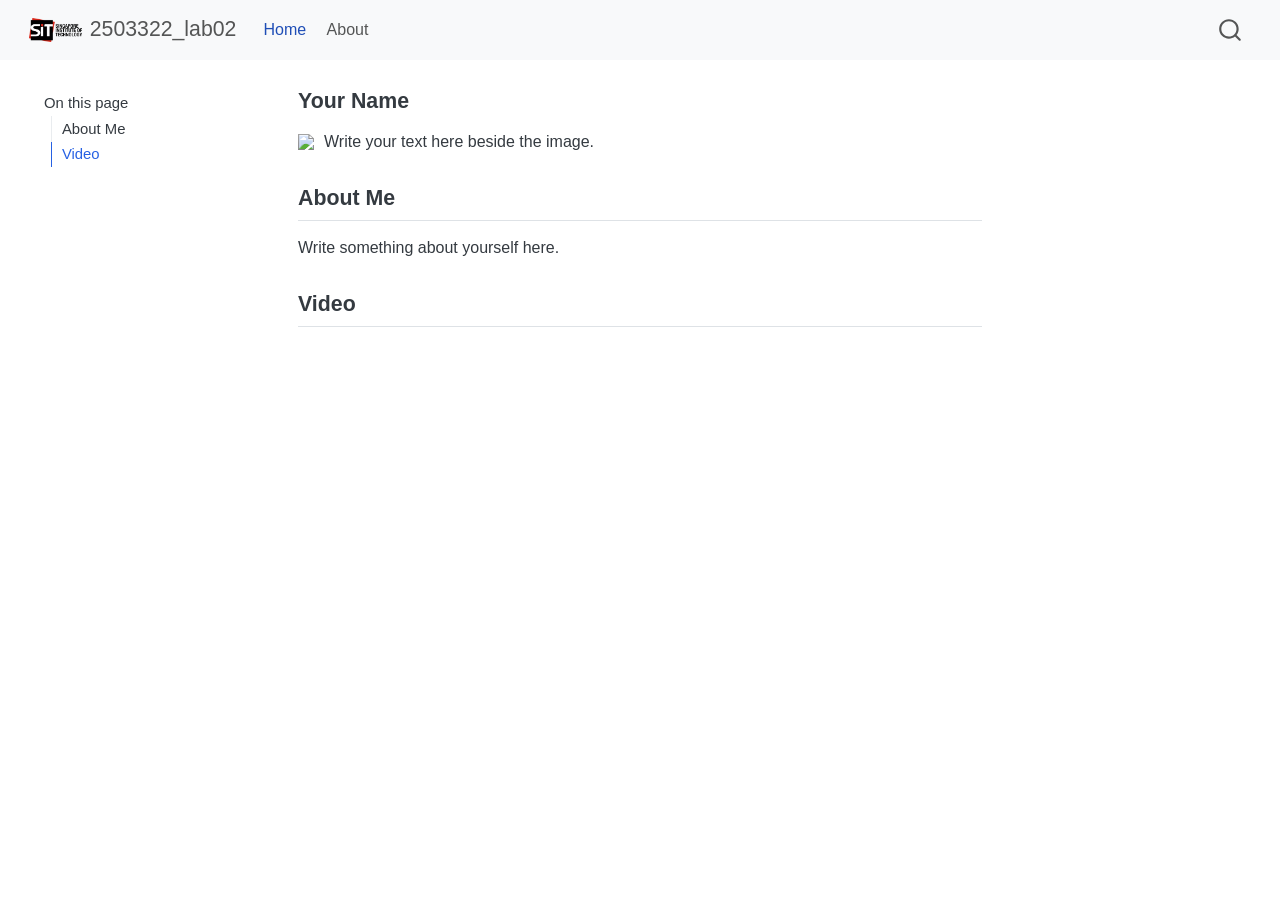
==== commit 6c10e21d: "test" ====
--- a/docs/index.html
+++ b/docs/index.html
@@ -7,7 +7,7 @@
 <meta name="viewport" content="width=device-width, initial-scale=1.0, user-scalable=yes">
 
 
-<title>Your Name</title>
+<title>Your Name – 2503322_lab02</title>
 <style>
 /* Default styles provided by pandoc.
 ** See https://pandoc.org/MANUAL.html#variables-for-html for config info.
@@ -87,7 +87,7 @@
     <img src="./imgs/lab_sit_logo.png" alt="" class="navbar-logo dark-content">
     </a>
     <a class="navbar-brand" href="./index.html">
-    <span class="navbar-title">Your Name</span>
+    <span class="navbar-title">2503322_lab02</span>
     </a>
   </div>
             <div id="quarto-search" class="" title="Search"></div>
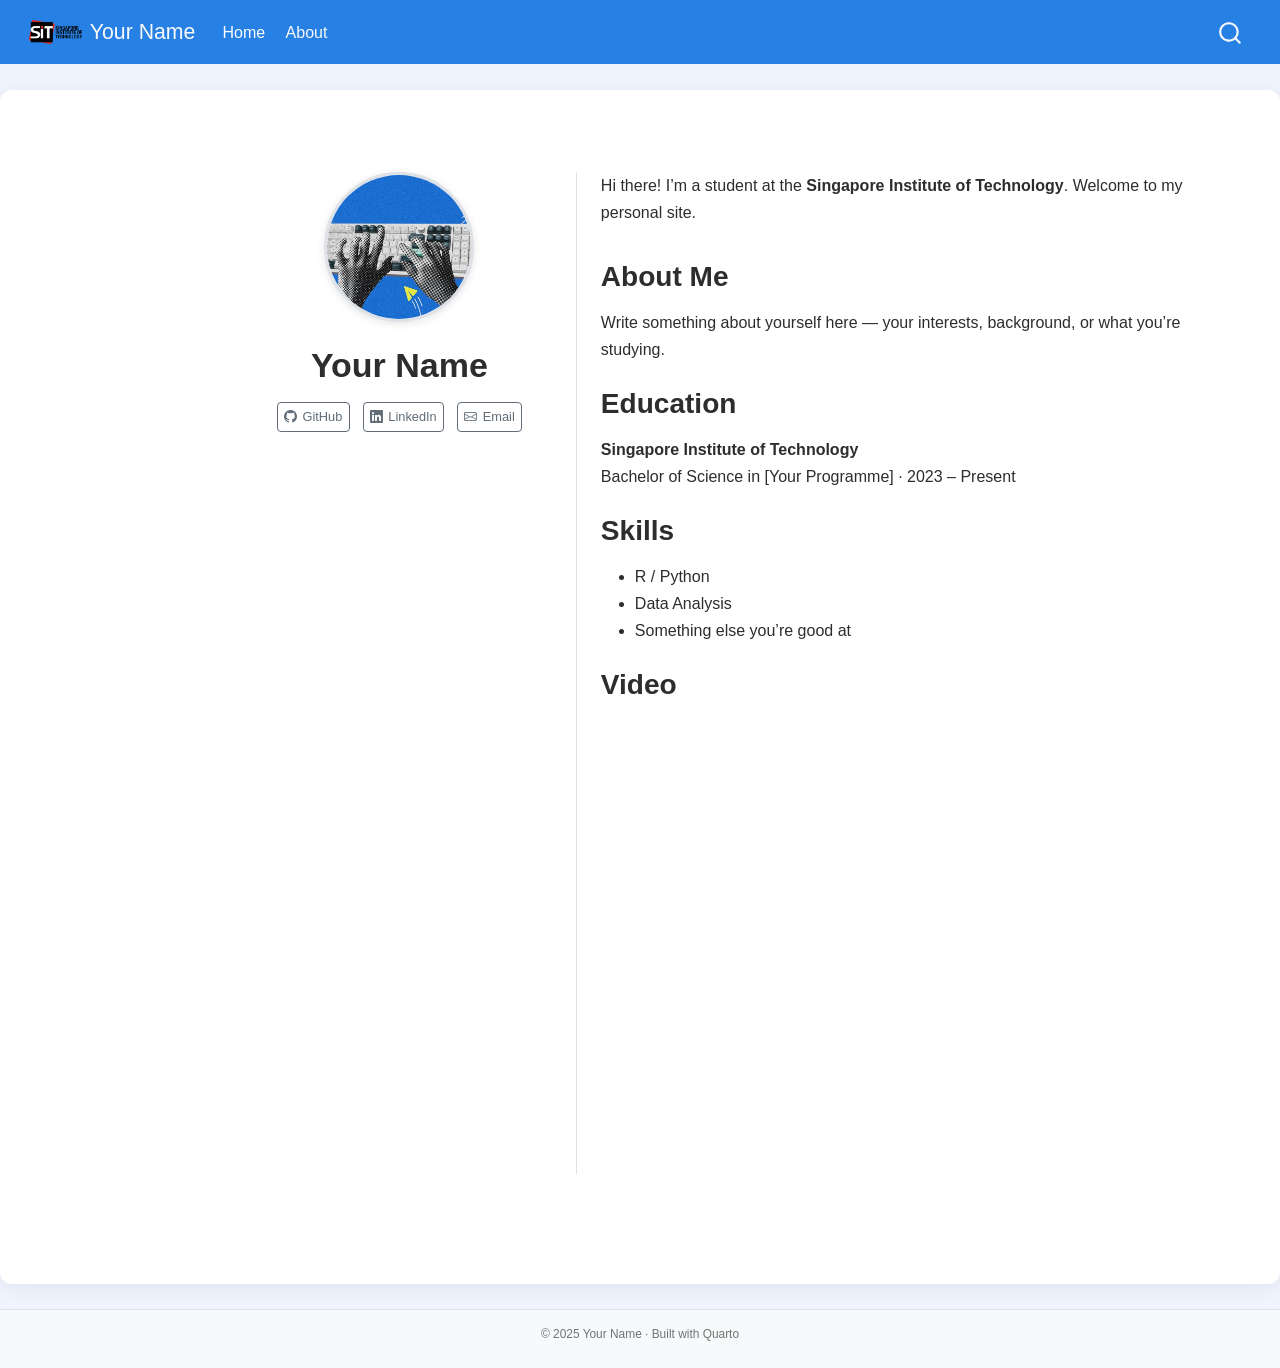
==== commit ee67f334: "improvements" ====
--- a/docs/index.html
+++ b/docs/index.html
@@ -7,7 +7,7 @@
 <meta name="viewport" content="width=device-width, initial-scale=1.0, user-scalable=yes">
 
 
-<title>Your Name – 2503322_lab02</title>
+<title>Your Name</title>
 <style>
 /* Default styles provided by pandoc.
 ** See https://pandoc.org/MANUAL.html#variables-for-html for config info.
@@ -37,12 +37,11 @@
 <script src="site_libs/quarto-html/tabsets/tabsets.js" type="module"></script>
 <script src="site_libs/quarto-html/popper.min.js"></script>
 <script src="site_libs/quarto-html/tippy.umd.min.js"></script>
-<script src="site_libs/quarto-html/anchor.min.js"></script>
 <link href="site_libs/quarto-html/tippy.css" rel="stylesheet">
 <link href="site_libs/quarto-html/quarto-syntax-highlighting-7f8f88aac4f3542376d5c11b86a4c14d.css" rel="stylesheet" id="quarto-text-highlighting-styles">
 <script src="site_libs/bootstrap/bootstrap.min.js"></script>
 <link href="site_libs/bootstrap/bootstrap-icons.css" rel="stylesheet">
-<link href="site_libs/bootstrap/bootstrap-158031087360bce0ff56dc785ce39e06.min.css" rel="stylesheet" append-hash="true" id="quarto-bootstrap" data-mode="light">
+<link href="site_libs/bootstrap/bootstrap-fbf4c68fd8f663e2c68c568ecd7558af.min.css" rel="stylesheet" append-hash="true" id="quarto-bootstrap" data-mode="light">
 <script id="quarto-search-options" type="application/json">{
   "location": "navbar",
   "copy-button": false,
@@ -70,12 +69,13 @@
     "search-label": "Search"
   }
 }</script>
+<style>html{ scroll-behavior: smooth; }</style>
 
 
 <link rel="stylesheet" href="styles.css">
 </head>
 
-<body class="floating nav-fixed quarto-light">
+<body class="nav-fixed fullcontent quarto-light">
 
 <div id="quarto-search-results"></div>
   <header id="quarto-header" class="headroom fixed-top">
@@ -87,7 +87,7 @@
     <img src="./imgs/lab_sit_logo.png" alt="" class="navbar-logo dark-content">
     </a>
     <a class="navbar-brand" href="./index.html">
-    <span class="navbar-title">2503322_lab02</span>
+    <span class="navbar-title">Your Name</span>
     </a>
   </div>
             <div id="quarto-search" class="" title="Search"></div>
@@ -114,67 +114,65 @@
 <!-- content -->
 <div id="quarto-content" class="quarto-container page-columns page-rows-contents page-layout-article page-navbar">
 <!-- sidebar -->
-  <nav id="quarto-sidebar" class="sidebar collapse collapse-horizontal quarto-sidebar-collapse-item sidebar-navigation floating overflow-auto">
-    <nav id="TOC" role="doc-toc" class="toc-active">
-    <h2 id="toc-title">On this page</h2>
-   
-  <ul>
-  <li><a href="#about-me" id="toc-about-me" class="nav-link active" data-scroll-target="#about-me">About Me</a></li>
-  <li><a href="#video" id="toc-video" class="nav-link" data-scroll-target="#video">Video</a></li>
-  </ul>
-</nav>
-</nav>
-<div id="quarto-sidebar-glass" class="quarto-sidebar-collapse-item" data-bs-toggle="collapse" data-bs-target=".quarto-sidebar-collapse-item"></div>
 <!-- margin-sidebar -->
-    <div id="quarto-margin-sidebar" class="sidebar margin-sidebar zindex-bottom">
-    </div>
+    
 <!-- main -->
-<main class="content" id="quarto-document-content">
-
+<div class="quarto-about-trestles">
+  <div class="about-entity">
+    <img src="imgs/photo.jpeg" class="about-image
+  round " style="height: 150px; width: 150px;">
 <header id="title-block-header" class="quarto-title-block default">
 <div class="quarto-title">
 <h1 class="title">Your Name</h1>
 </div>
-
-
-
 <div class="quarto-title-meta">
-
-    
-  
-    
   </div>
-  
-
-
 </header>
-
-
-<div style="float:left; position: relative; top: 0px">
-<p><img src="imgs/photo.jpg" style="margin-right: 10px" height="100"></p>
+    <div class="about-links">
+  <a href="https://github.com/2503322" class="about-link" rel="" target="">
+    <i class="bi bi-github"></i>
+     <span class="about-link-text">GitHub</span>
+  </a>
+  <a href="https://linkedin.com" class="about-link" rel="" target="">
+    <i class="bi bi-linkedin"></i>
+     <span class="about-link-text">LinkedIn</span>
+  </a>
+  <a href="mailto:2503322@sit.singaporetech.edu.sg" class="about-link" rel="" target="">
+    <i class="bi bi-envelope"></i>
+     <span class="about-link-text">Email</span>
+  </a>
 </div>
-<p>Write your text here beside the image.</p>
+  </div>
+  <div class="about-contents"><main class="content" id="quarto-document-content">
+<p>Hi there! I’m a student at the <strong>Singapore Institute of Technology</strong>. Welcome to my personal site.</p>
 <section id="about-me" class="level2">
-<h2 class="anchored" data-anchor-id="about-me">About Me</h2>
-<p>Write something about yourself here.</p>
+<h2 data-anchor-id="about-me">About Me</h2>
+<p>Write something about yourself here — your interests, background, or what you’re studying.</p>
+</section>
+<section id="education" class="level2">
+<h2 data-anchor-id="education">Education</h2>
+<p><strong>Singapore Institute of Technology</strong><br>
+Bachelor of Science in [Your Programme] · 2023 – Present</p>
+</section>
+<section id="skills" class="level2">
+<h2 data-anchor-id="skills">Skills</h2>
+<ul>
+<li>R / Python</li>
+<li>Data Analysis</li>
+<li>Something else you’re good at</li>
+</ul>
 </section>
 <section id="video" class="level2">
-<h2 class="anchored" data-anchor-id="video">Video</h2>
+<h2 data-anchor-id="video">Video</h2>
 <div class="quarto-video"><iframe data-external="1" src="https://www.youtube.com/embed/rphrFDf00mk" width="600" height="400" title="" frameborder="0" allow="accelerometer; autoplay; clipboard-write; encrypted-media; gyroscope; picture-in-picture" allowfullscreen=""></iframe></div>
 
 
 </section>
-
-</main> <!-- /main -->
+</main></div>
+</div>
+ <!-- /main -->
 <script id="quarto-html-after-body" type="application/javascript">
   window.document.addEventListener("DOMContentLoaded", function (event) {
-    const icon = "";
-    const anchorJS = new window.AnchorJS();
-    anchorJS.options = {
-      placement: 'right',
-      icon: icon
-    };
-    anchorJS.add('.anchored');
     const isCodeAnnotation = (el) => {
       for (const clz of el.classList) {
         if (clz.startsWith('code-annotation-')) {                     
@@ -567,8 +565,22 @@
   });
   </script>
 </div> <!-- /content -->
-
-
-
-
+<footer class="footer">
+  <div class="nav-footer">
+    <div class="nav-footer-left">
+      &nbsp;
+    </div>   
+    <div class="nav-footer-center">
+<p>© 2025 Your Name · Built with <a href="https://quarto.org">Quarto</a></p>
+</div>
+    <div class="nav-footer-right">
+      &nbsp;
+    </div>
+  </div>
+</footer>
+
+
+
+
+<script src="site_libs/quarto-html/zenscroll-min.js"></script>
 </body></html>
--- a/docs/styles.css
+++ b/docs/styles.css
@@ -1,15 +1,70 @@
-/* css styles */
+/* ── Typography ─────────────────────────────────────── */
 
 body {
-  font-family: Arial, sans-serif;
+  font-family: "Inter", "Segoe UI", Arial, sans-serif;
   font-size: 16px;
+  line-height: 1.7;
+  background-color: #f0f4ff;
+  color: #2d2d2d;
+}
+
+/* Let the theme control heading sizes naturally —
+   only set weight and spacing here */
+h1, h2, h3, h4 {
+  font-weight: 600;
+  margin-top: 1.4rem;
+  margin-bottom: 0.4rem;
 }
 
 p {
-  margin: 0;
-  padding: 0;
-  line-height: 1.2;
+  margin-bottom: 1rem;
 }
 
-h1, h2 { font-size: 16pt; }
-h3, h4 { font-size: 14pt; }
+/* ── Navbar ─────────────────────────────────────────── */
+
+.navbar-brand img {
+  height: 36px;
+}
+
+/* ── About page layout ──────────────────────────────── */
+
+.quarto-about-trestles .about-entity img {
+  border: 3px solid #dee2e6;
+  box-shadow: 0 2px 8px rgba(0, 0, 0, 0.10);
+}
+
+.about-link {
+  font-size: 0.9rem;
+}
+
+/* ── Content ────────────────────────────────────────── */
+
+#quarto-content {
+  background-color: #ffffff;
+  border-radius: 12px;
+  box-shadow: 0 4px 20px rgba(0, 0, 0, 0.07);
+  padding: 2rem;
+  margin-top: 1.5rem;
+  margin-bottom: 1.5rem;
+}
+
+.quarto-title h1.title {
+  font-size: 2rem;
+}
+
+a {
+  text-decoration: none;
+}
+
+a:hover {
+  text-decoration: underline;
+}
+
+/* ── Footer ─────────────────────────────────────────── */
+
+.nav-footer {
+  font-size: 0.85rem;
+  color: #6c757d;
+  border-top: 1px solid #dee2e6;
+  padding-top: 0.8rem;
+}
